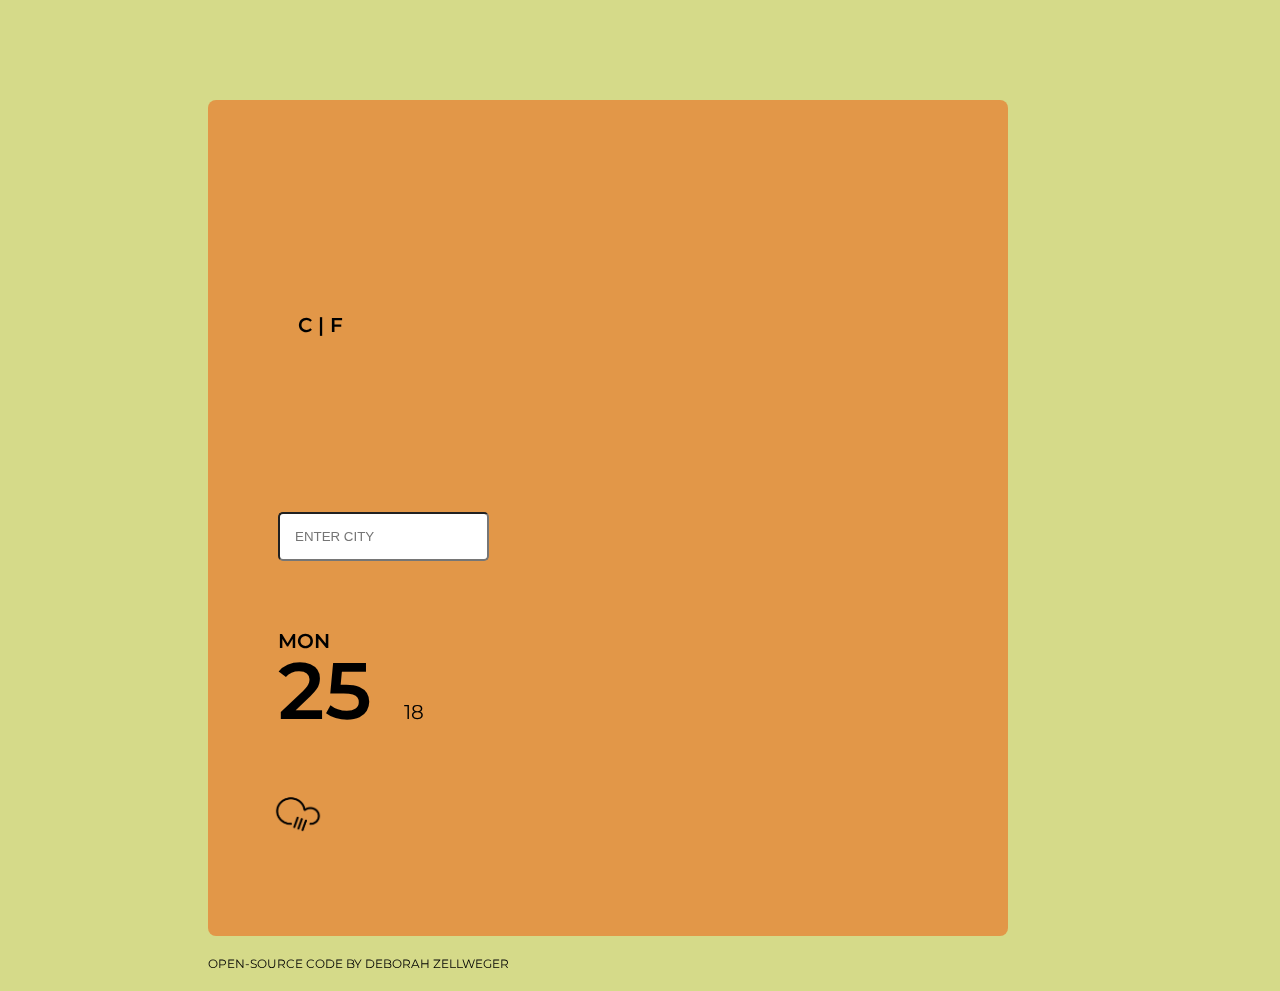
==== index.html @ afa8f1b2 "added first forecast (HTML & CSS)" ====
<!DOCTYPE html>
<html lang="en">
  <head>
    <meta charset="UTF-8" />
    <meta http-equiv="X-UA-Compatible" content="IE=edge" />
    <meta name="viewport" content="width=device-width, initial-scale=1.0" />

    <link
      href="https://cdn.jsdelivr.net/npm/bootstrap@5.3.0/dist/css/bootstrap.min.css"
      rel="stylesheet"
      integrity="sha384-9ndCyUaIbzAi2FUVXJi0CjmCapSmO7SnpJef0486qhLnuZ2cdeRhO02iuK6FUUVM"
      crossorigin="anonymous"
    />
    <link rel="preconnect" href="https://fonts.googleapis.com" />
    <link rel="preconnect" href="https://fonts.gstatic.com" crossorigin />
    <link
      href="https://fonts.googleapis.com/css2?family=Montserrat:ital,wght@0,100;0,200;0,300;0,400;0,500;0,600;0,700;0,800;0,900;1,100;1,200;1,300;1,400;1,500;1,600;1,700;1,800;1,900&display=swap"
      rel="stylesheet"
    />
    <script
      src="https://kit.fontawesome.com/6acce40523.js"
      crossorigin="anonymous"
    ></script>
    <script src="https://cdn.jsdelivr.net/npm/axios@1.1.2/dist/axios.min.js"></script>
    <link rel="stylesheet" href="src/style.css" />
    <title>Clouds & Sunshine</title>
  </head>
  <body>
    <div class="container">
      <div class="weather-app-wrapper">
        <div class="app-header">
          <div class="header-temp-and-city">
            <div class="row">
              <div class="col-sm-6 g-0">
                <div class="d-flex">
                  <span
                    class="current-temperature"
                    id="current-temperature"
                  ></span>
                  <span class="temperature-units">
                    <a href="#" id="celsius-link"> C </a>
                    |
                    <a href="#" id="fahrenheit-link">F</a>
                  </span>
                </div>
              </div>
              <div class="col-sm-6 g-0">
                <ul class="ul-main-city-info">
                  <li class="weather-icon">
                    <img
                      src=""
                      class="main-icon"
                      alt=""
                      id="main-weather-icon"
                    />
                  </li>
                  <li class="city-name" id="city"></li>
                </ul>
              </div>
            </div>
          </div>
          <div class="header-additional-info">
            <div class="row">
              <div class="col-sm-12 g-0">
                <ul class="ul-date-humidity-wind">
                  <li class="date"><span id="current-date"></span></li>
                  <li class="humidity">
                    <span id="humidity"></span>
                  </li>
                  <li class="wind"><span id="wind"></span></li>
                </ul>
              </div>
            </div>
          </div>
          <div class="search-input">
            <div class="row">
              <div class="col-sm-12 g-0">
                <form id="search-form">
                  <input
                    type="search"
                    placeholder="ENTER CITY"
                    class="form-control"
                    id="city-input"
                    autocomplete="off"
                  />
                </form>
              </div>
            </div>
          </div>
          <div class="weather-forecast">
            <div class="row">
              <div class="col-2">
                <span class="weekday">Mon</span>
                <div class="d-flex">
                  <span class="max-temp"> 25 </span>
                  <span class="min-temp"> 18 </span>
                </div>
              </div>
              <div class="col-2">
                <img
                  class="weekday-1-icon"
                  src="src/weather-icons/weather-app-icons_shower-rain.png"
                  alt=""
                />
              </div>
            </div>
          </div>
        </div>
        <div class="source-code">
          <a
            href="https://github.com/deborahzellweger/weather-application"
            target="_blank"
          >
            Open-Source Code
          </a>
          by Deborah Zellweger
        </div>
      </div>
      <div class="city-background" id="city-background"></div>
    </div>
    <script src="src/app.js"></script>
  </body>
</html>
---- src/style.css ----
body {
  font-family: "Montserrat", sans-serif;
  text-transform: uppercase;
  background-color: rgba(213, 218, 137, 100);
}

li {
  list-style: none;
  padding: 0;
  margin: 0;
}

a {
  text-decoration: none;
  color: black;
}

.container {
  max-width: 1200px;
}

.weather-app-wrapper {
  max-width: 800px;
  margin: 100px auto 20px;
}

.app-header {
  line-height: 1;
  background-color: rgba(228, 139, 61, 0.85);
  padding: 60px 70px 100px 70px;
  border-radius: 8px;
}

.current-temperature {
  font-size: 200px;
  font-weight: 700;
  padding-left: 10px;
}

.temperature-units {
  font-size: 20px;
  font-weight: 600;
  padding: 30px 0 0 10px;
}

.ul-main-city-info {
  padding-left: 0;
  margin-bottom: 0;
  text-align: right;
}

.main-icon {
  height: 90px;
  position: relative;
  top: 20px;
}

.city-name {
  font-size: 50px;
  font-weight: 600;
  margin-top: 40px;
  overflow: break;
}

.ul-date-humidity-wind {
  padding-left: 0;
  margin-top: 25px;
  margin-bottom: 0;
  text-align: right;
}

.date,
.weekday {
  font-size: 20px;
  font-weight: 600;
}

.humidity,
.wind {
  font-size: 15px;
  margin-top: 10px;
}

.form-control {
  padding: 15px;
  border-radius: 5px;
  margin-top: 80px;
}

.source-code {
  font-size: 12px;
  padding-top: 20px;
}

.city-background {
  font-size: 300px;
  font-weight: 900;
  color: rgba(79, 141, 93, 0.3);
  line-height: 1;
  text-align: left;
  position: fixed;
  top: 5px;
  z-index: -1;
  word-break: break-all;
  overflow: hidden;
  max-width: 900px;
  max-height: 900px;
  padding: 26px;
}

.weather-forecast {
  margin-top: 70px;
}

.max-temp {
  font-size: 80px;
  font-weight: 600;
  padding: 5px 0 0 0;
}

.min-temp {
  font-size: 20px;
  padding: 15px 0 0 10px;
}

.weekday-1-icon {
  height: 50px;
  margin: 52px 0 0 -5px;
}
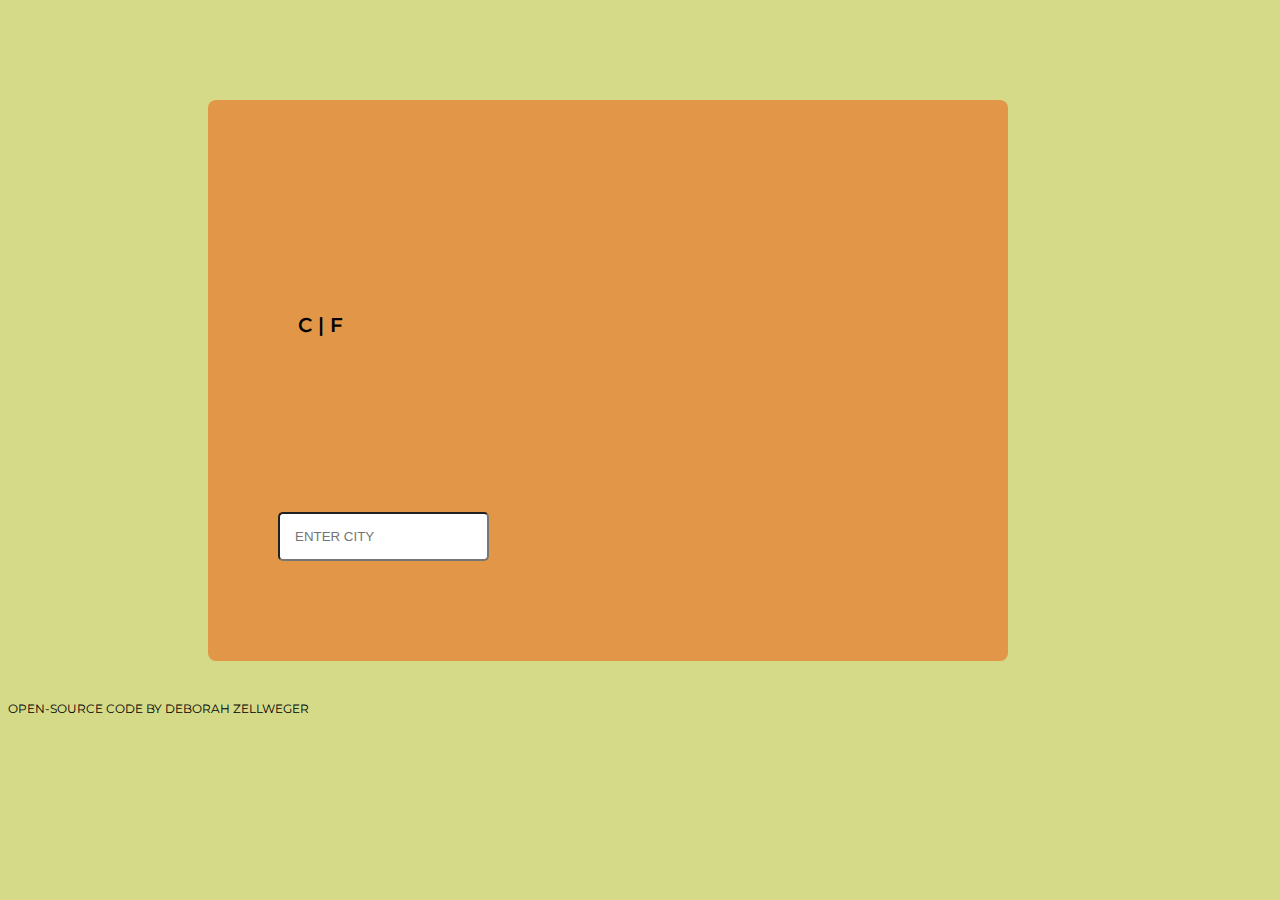
==== commit 85f39361: "moving forecast from HTML to JS" ====
--- a/index.html
+++ b/index.html
@@ -87,22 +87,7 @@
               </div>
             </div>
           </div>
-          <div class="weather-forecast">
-            <div class="row">
-              <div class="col-2">
-                <span class="weekday">Mon</span>
-                <div class="d-flex">
-                  <span class="max-temp"> 25 </span>
-                  <span class="min-temp"> 18 </span>
-                </div>
-              </div>
-              <div class="col-2">
-                <img
-                  class="weekday-1-icon"
-                  src="src/weather-icons/weather-app-icons_shower-rain.png"
-                  alt=""
-                />
-              </div>
+          <div class="forecast" id="forecast">
             </div>
           </div>
         </div>
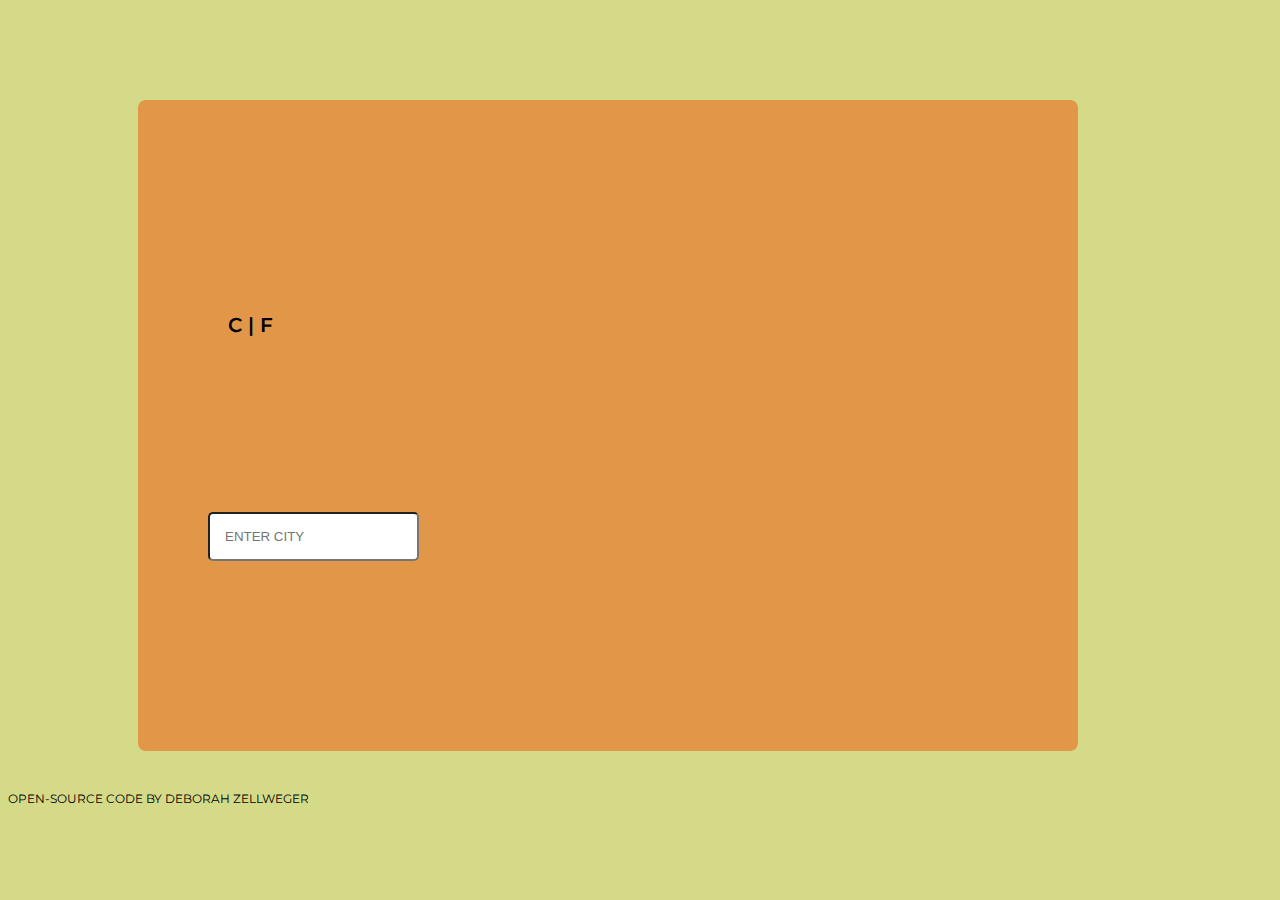
==== commit 83839b93: "removed div app header (unnecessary)" ====
--- a/index.html
+++ b/index.html
@@ -28,7 +28,6 @@
   <body>
     <div class="container">
       <div class="weather-app-wrapper">
-        <div class="app-header">
           <div class="header-temp-and-city">
             <div class="row">
               <div class="col-sm-6 g-0">
@@ -87,9 +86,7 @@
               </div>
             </div>
           </div>
-          <div class="forecast" id="forecast">
-            </div>
-          </div>
+          <div class="forecast" id="forecast"></div>
         </div>
         <div class="source-code">
           <a
--- a/src/style.css
+++ b/src/style.css
@@ -22,13 +22,14 @@
 .weather-app-wrapper {
   max-width: 800px;
   margin: 100px auto 20px;
+  line-height: 1;
+    background-color: rgba(228, 139, 61, 0.85);
+    padding: 60px 70px 100px 70px;
+    border-radius: 8px;
 }
 
 .app-header {
-  line-height: 1;
-  background-color: rgba(228, 139, 61, 0.85);
-  padding: 60px 70px 100px 70px;
-  border-radius: 8px;
+  
 }
 
 .current-temperature {
@@ -108,8 +109,12 @@
   padding: 26px;
 }
 
-.weather-forecast {
-  margin-top: 70px;
+.forecast {
+  margin-top: 90px;
+}
+
+.forecast-col {
+  width: 32%;
 }
 
 .max-temp {
@@ -125,5 +130,5 @@
 
 .weekday-1-icon {
   height: 50px;
-  margin: 52px 0 0 -5px;
+  margin: 10px 0 0 0;
 }
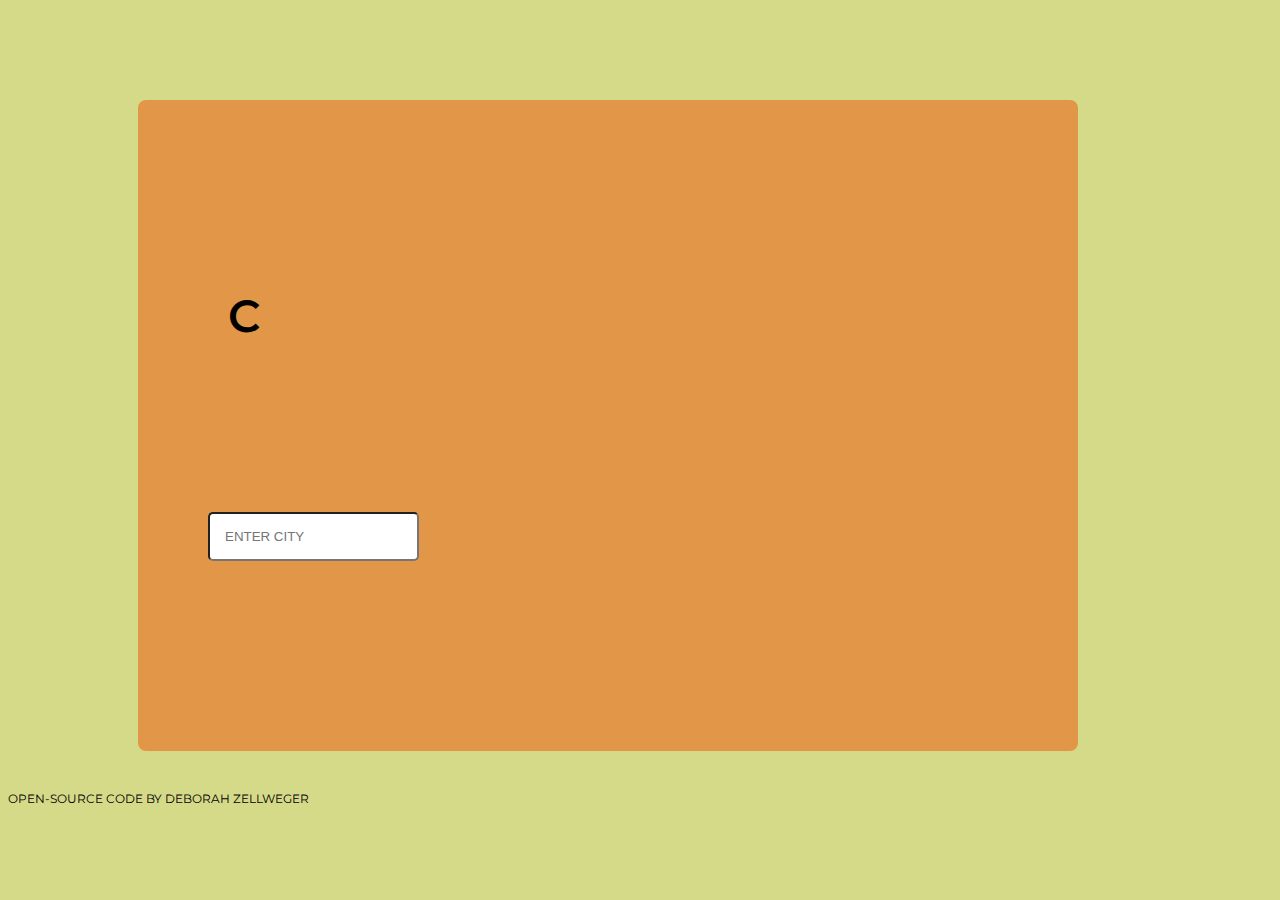
==== commit aceb308c: "deleted Fahrenheit" ====
--- a/index.html
+++ b/index.html
@@ -28,6 +28,7 @@
   <body>
     <div class="container">
       <div class="weather-app-wrapper">
+        <div class="app-header">
           <div class="header-temp-and-city">
             <div class="row">
               <div class="col-sm-6 g-0">
@@ -36,11 +37,7 @@
                     class="current-temperature"
                     id="current-temperature"
                   ></span>
-                  <span class="temperature-units">
-                    <a href="#" id="celsius-link"> C </a>
-                    |
-                    <a href="#" id="fahrenheit-link">F</a>
-                  </span>
+                  <span class="temperature-units"> C </span>
                 </div>
               </div>
               <div class="col-sm-6 g-0">
@@ -88,18 +85,18 @@
           </div>
           <div class="forecast" id="forecast"></div>
         </div>
-        <div class="source-code">
-          <a
-            href="https://github.com/deborahzellweger/weather-application"
-            target="_blank"
-          >
-            Open-Source Code
-          </a>
-          by Deborah Zellweger
-        </div>
       </div>
-      <div class="city-background" id="city-background"></div>
+      <div class="source-code">
+        <a
+          href="https://github.com/deborahzellweger/weather-application"
+          target="_blank"
+        >
+          Open-Source Code
+        </a>
+        by Deborah Zellweger
+      </div>
     </div>
+    <div class="city-background" id="city-background"></div>
     <script src="src/app.js"></script>
   </body>
 </html>
--- a/src/style.css
+++ b/src/style.css
@@ -23,13 +23,9 @@
   max-width: 800px;
   margin: 100px auto 20px;
   line-height: 1;
-    background-color: rgba(228, 139, 61, 0.85);
-    padding: 60px 70px 100px 70px;
-    border-radius: 8px;
-}
-
-.app-header {
-  
+  background-color: rgba(228, 139, 61, 0.85);
+  padding: 60px 70px 100px 70px;
+  border-radius: 8px;
 }
 
 .current-temperature {
@@ -39,9 +35,9 @@
 }
 
 .temperature-units {
-  font-size: 20px;
+  font-size: 45px;
   font-weight: 600;
-  padding: 30px 0 0 10px;
+  padding: 28px 0 0 10px;
 }
 
 .ul-main-city-info {
@@ -113,12 +109,8 @@
   margin-top: 90px;
 }
 
-.forecast-col {
-  width: 32%;
-}
-
 .max-temp {
-  font-size: 80px;
+  font-size: 60px;
   font-weight: 600;
   padding: 5px 0 0 0;
 }
@@ -129,6 +121,6 @@
 }
 
 .weekday-1-icon {
-  height: 50px;
-  margin: 10px 0 0 0;
+  height: 45px;
+  margin: 8px 0 0 0;
 }
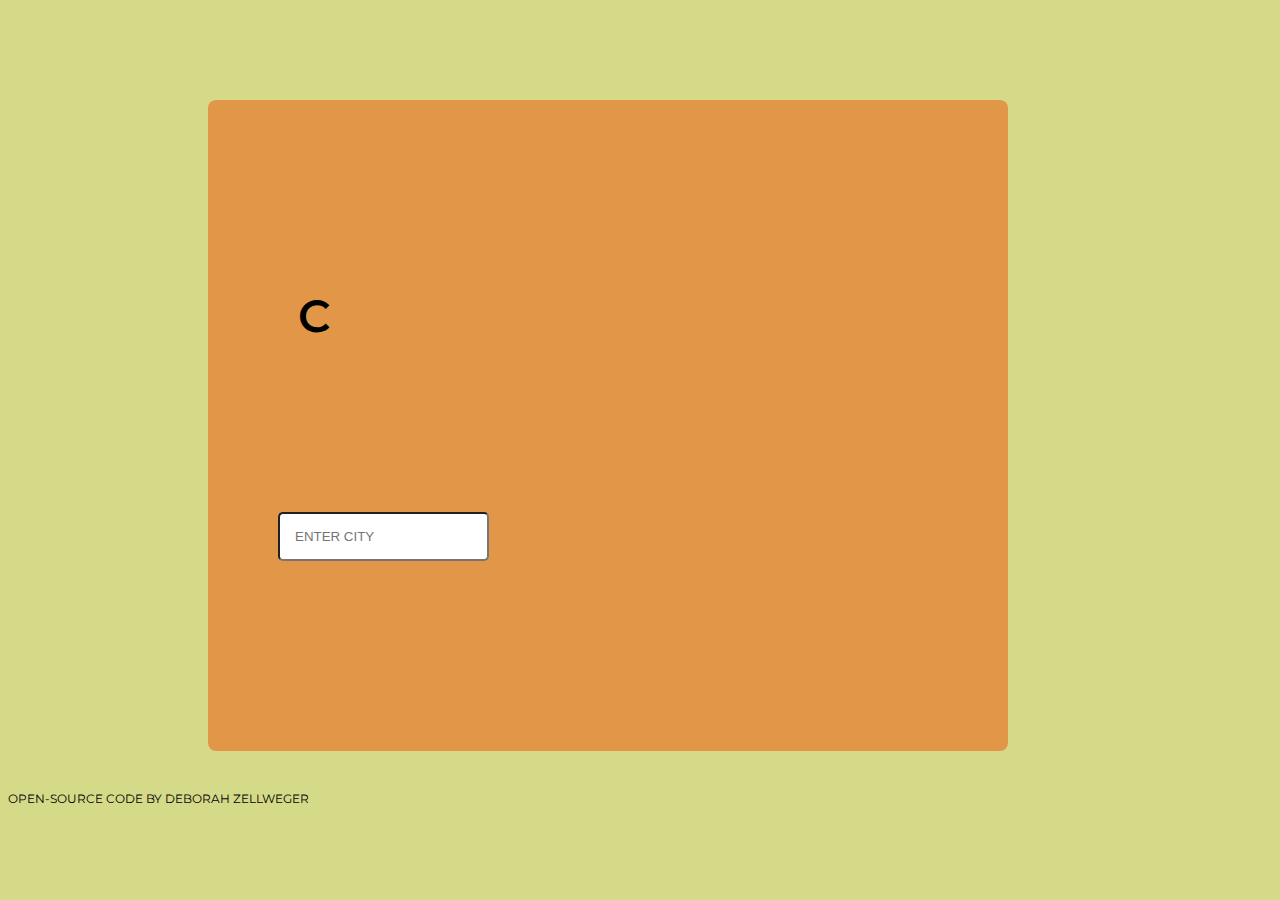
==== commit 30f97892: "re-added app-header" ====
--- a/index.html
+++ b/index.html
@@ -86,16 +86,17 @@
           <div class="forecast" id="forecast"></div>
         </div>
       </div>
-      <div class="source-code">
-        <a
-          href="https://github.com/deborahzellweger/weather-application"
-          target="_blank"
-        >
-          Open-Source Code
-        </a>
-        by Deborah Zellweger
-      </div>
     </div>
+    <div class="source-code">
+      <a
+        href="https://github.com/deborahzellweger/weather-application"
+        target="_blank"
+      >
+        Open-Source Code
+      </a>
+      by Deborah Zellweger
+    </div>
+
     <div class="city-background" id="city-background"></div>
     <script src="src/app.js"></script>
   </body>
--- a/src/style.css
+++ b/src/style.css
@@ -22,6 +22,9 @@
 .weather-app-wrapper {
   max-width: 800px;
   margin: 100px auto 20px;
+}
+
+.app-header {
   line-height: 1;
   background-color: rgba(228, 139, 61, 0.85);
   padding: 60px 70px 100px 70px;
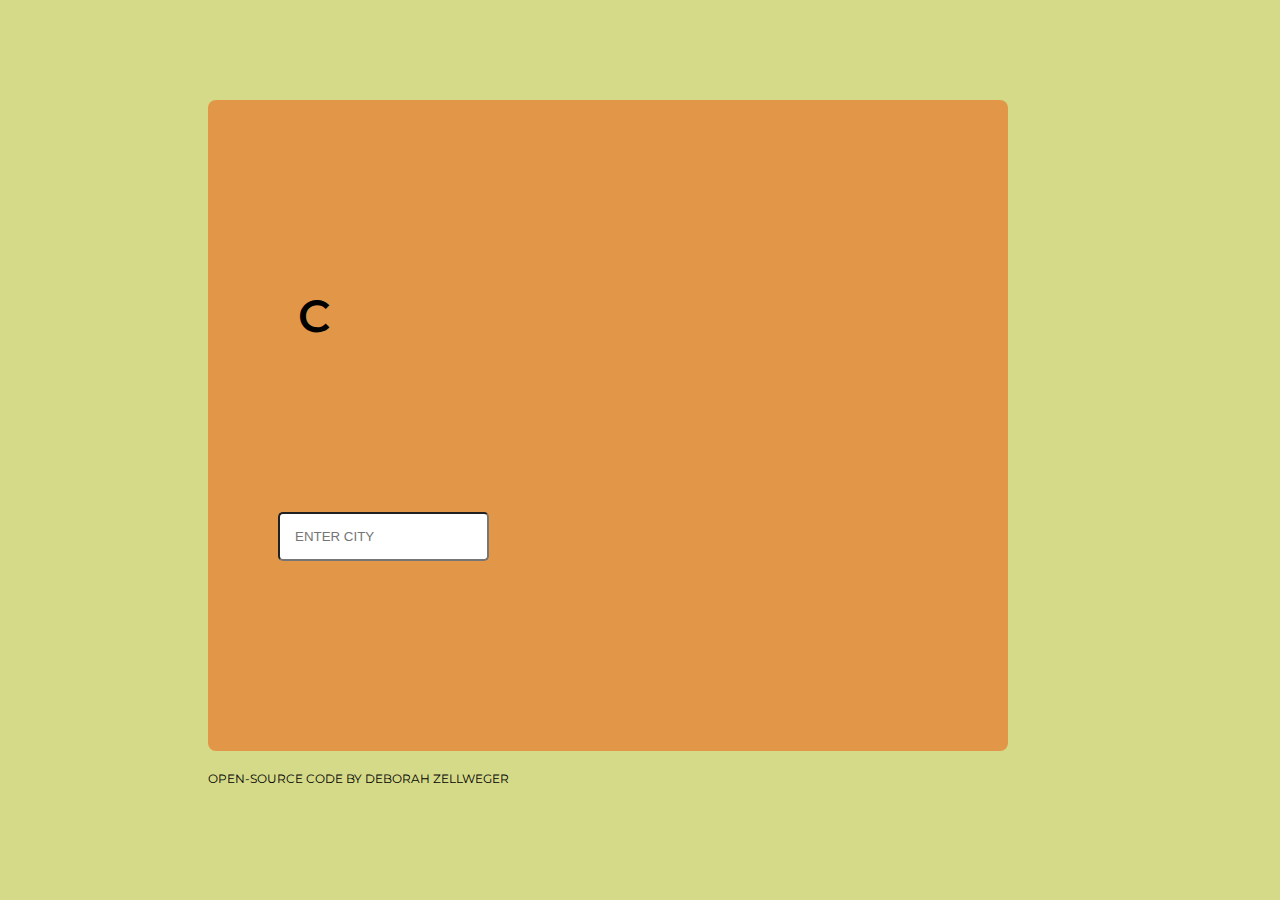
==== commit 4ea71bc4: "re-integrated source code and BG to weather-app-wrapper" ====
--- a/index.html
+++ b/index.html
@@ -85,19 +85,19 @@
           </div>
           <div class="forecast" id="forecast"></div>
         </div>
+        <div class="source-code">
+          <a
+            href="https://github.com/deborahzellweger/weather-application"
+            target="_blank"
+          >
+            Open-Source Code
+          </a>
+          by Deborah Zellweger
+        </div>
+        <div class="city-background" id="city-background"></div>
       </div>
     </div>
-    <div class="source-code">
-      <a
-        href="https://github.com/deborahzellweger/weather-application"
-        target="_blank"
-      >
-        Open-Source Code
-      </a>
-      by Deborah Zellweger
-    </div>
 
-    <div class="city-background" id="city-background"></div>
     <script src="src/app.js"></script>
   </body>
 </html>
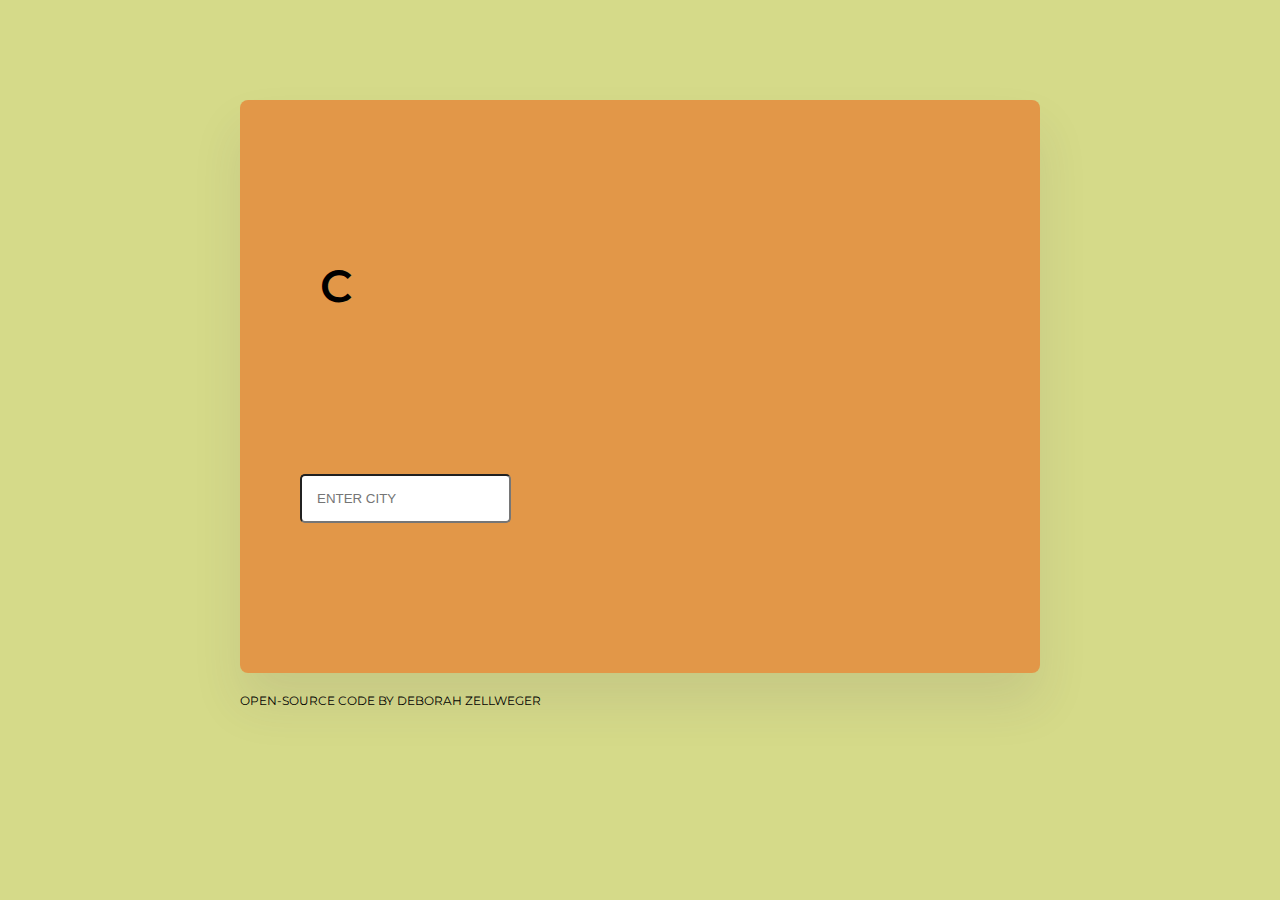
==== commit 37ef0fda: "update header layout" ====
--- a/index.html
+++ b/index.html
@@ -94,10 +94,9 @@
           </a>
           by Deborah Zellweger
         </div>
-        <div class="city-background" id="city-background"></div>
       </div>
+      <div class="city-background" id="city-background"></div>
     </div>
-
     <script src="src/app.js"></script>
   </body>
 </html>
--- a/src/style.css
+++ b/src/style.css
@@ -15,10 +15,6 @@
   color: black;
 }
 
-.container {
-  max-width: 1200px;
-}
-
 .weather-app-wrapper {
   max-width: 800px;
   margin: 100px auto 20px;
@@ -27,8 +23,9 @@
 .app-header {
   line-height: 1;
   background-color: rgba(228, 139, 61, 0.85);
-  padding: 60px 70px 100px 70px;
+  padding: 30px 60px 60px 60px;
   border-radius: 8px;
+  box-shadow: 0 30px 50px rgba(65, 50, 100, 0.1);
 }
 
 .current-temperature {
@@ -44,9 +41,9 @@
 }
 
 .ul-main-city-info {
-  padding-left: 0;
-  margin-bottom: 0;
   text-align: right;
+  margin: 0;
+  padding-top: 10px;
 }
 
 .main-icon {
@@ -56,10 +53,10 @@
 }
 
 .city-name {
-  font-size: 50px;
+  font-size: 40px;
   font-weight: 600;
-  margin-top: 40px;
-  overflow: break;
+  margin-top: 38px;
+  word-break: break-all;
 }
 
 .ul-date-humidity-wind {
@@ -97,15 +94,13 @@
   font-weight: 900;
   color: rgba(79, 141, 93, 0.3);
   line-height: 1;
-  text-align: left;
   position: fixed;
-  top: 5px;
+  top: 280px;
   z-index: -1;
   word-break: break-all;
+  max-width: 2000px;
+  max-height: 600px;
   overflow: hidden;
-  max-width: 900px;
-  max-height: 900px;
-  padding: 26px;
 }
 
 .forecast {
